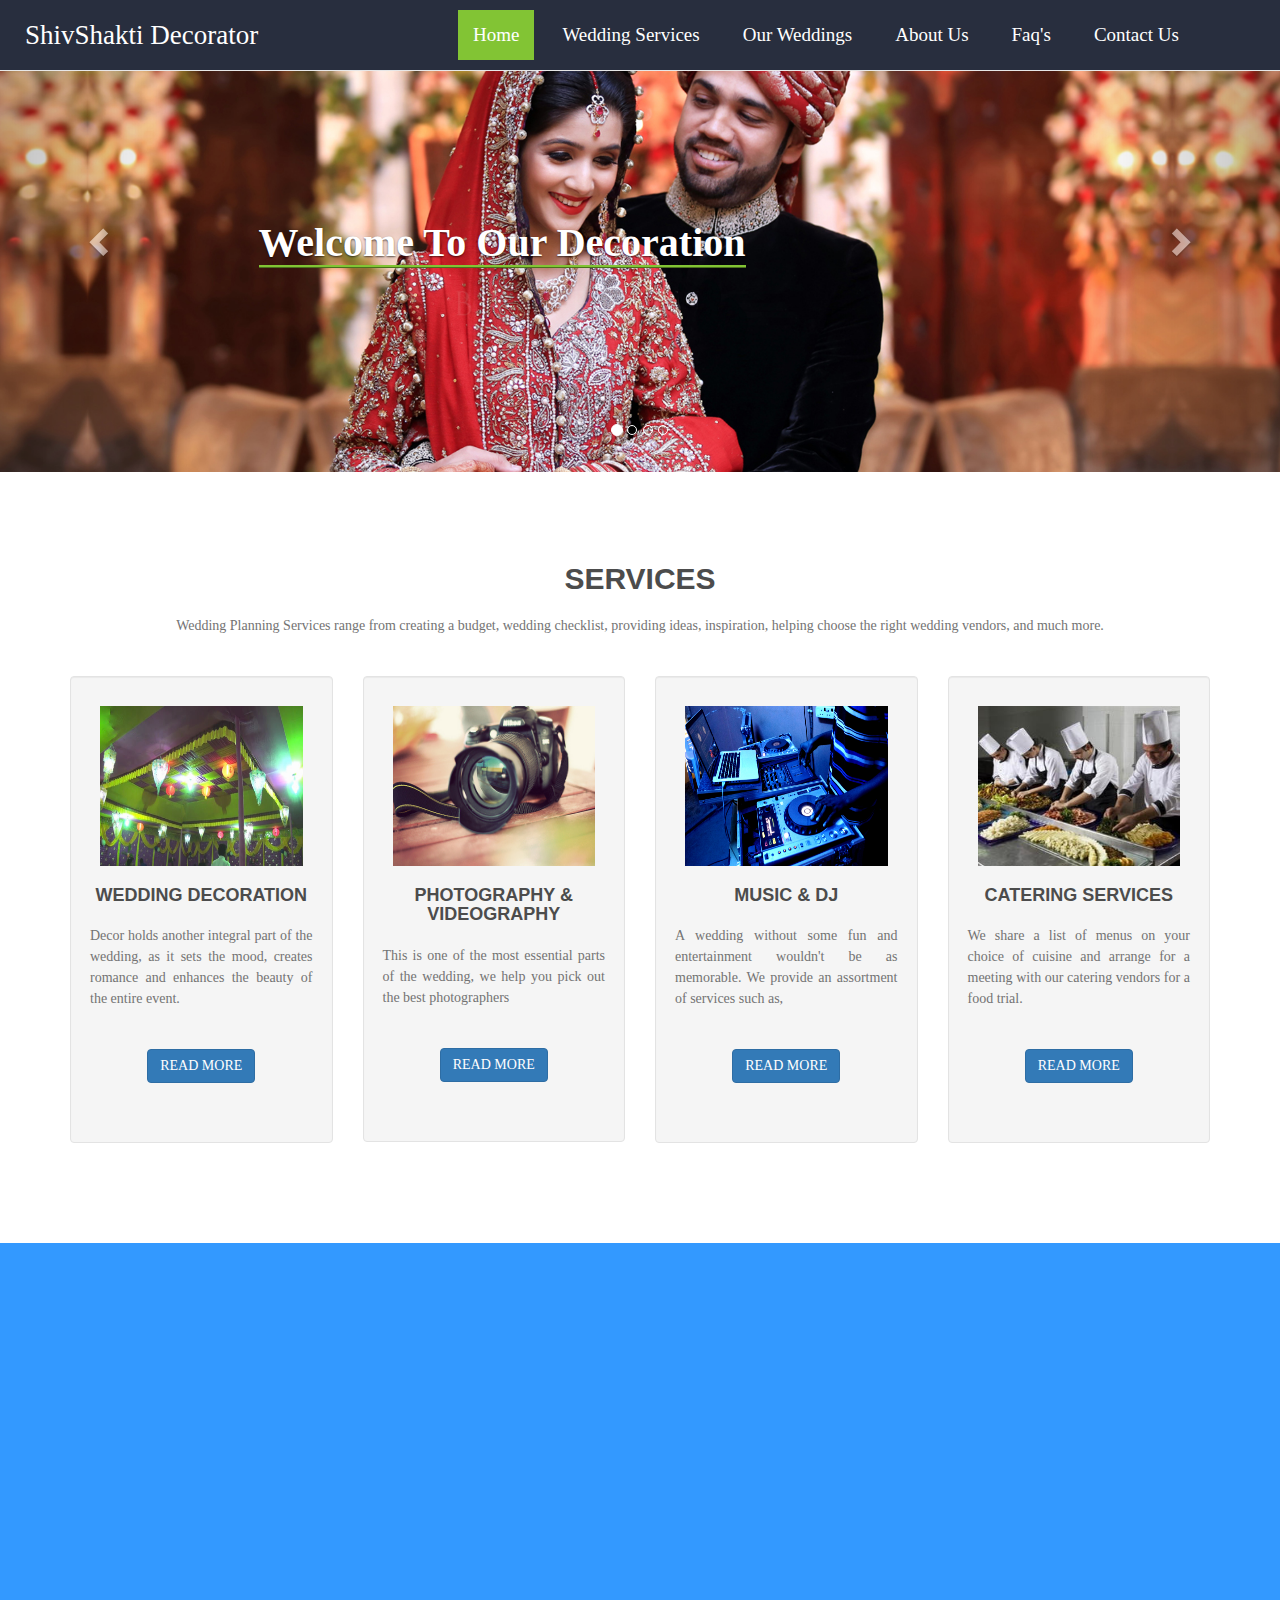
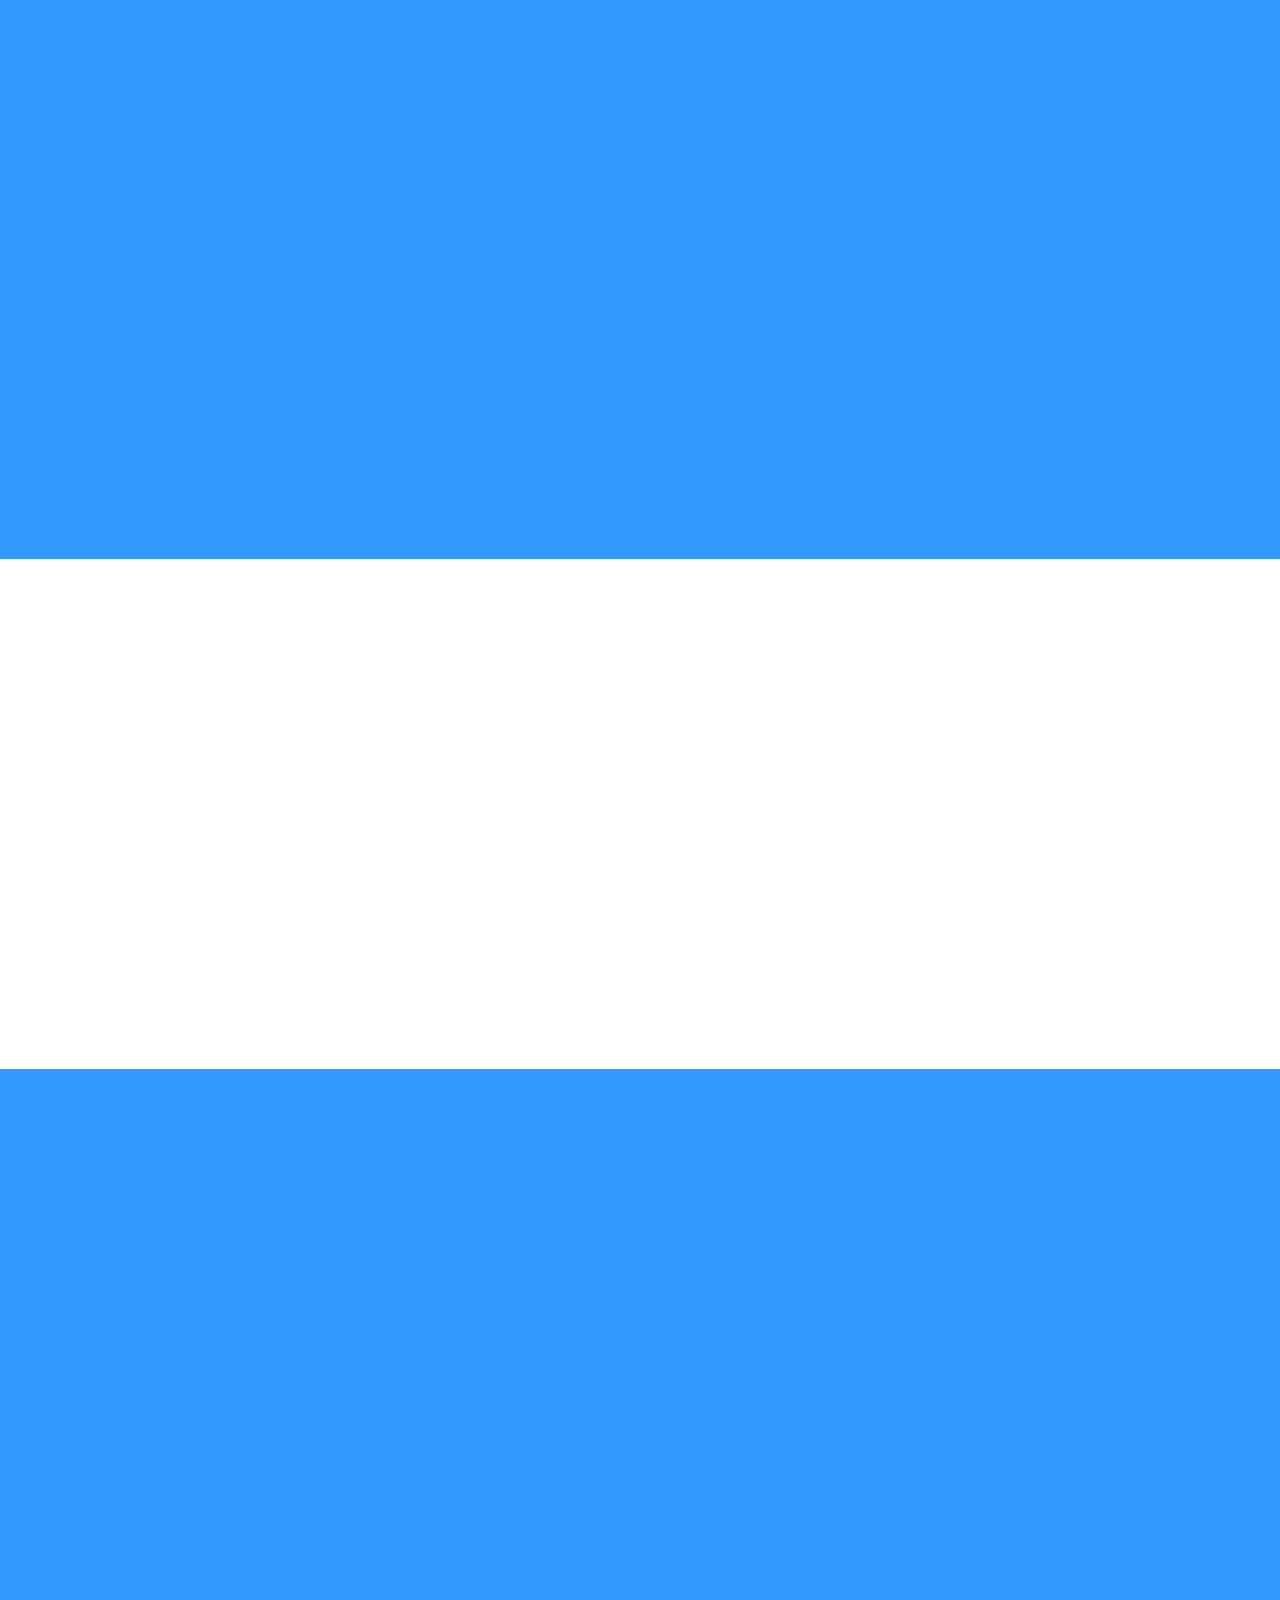
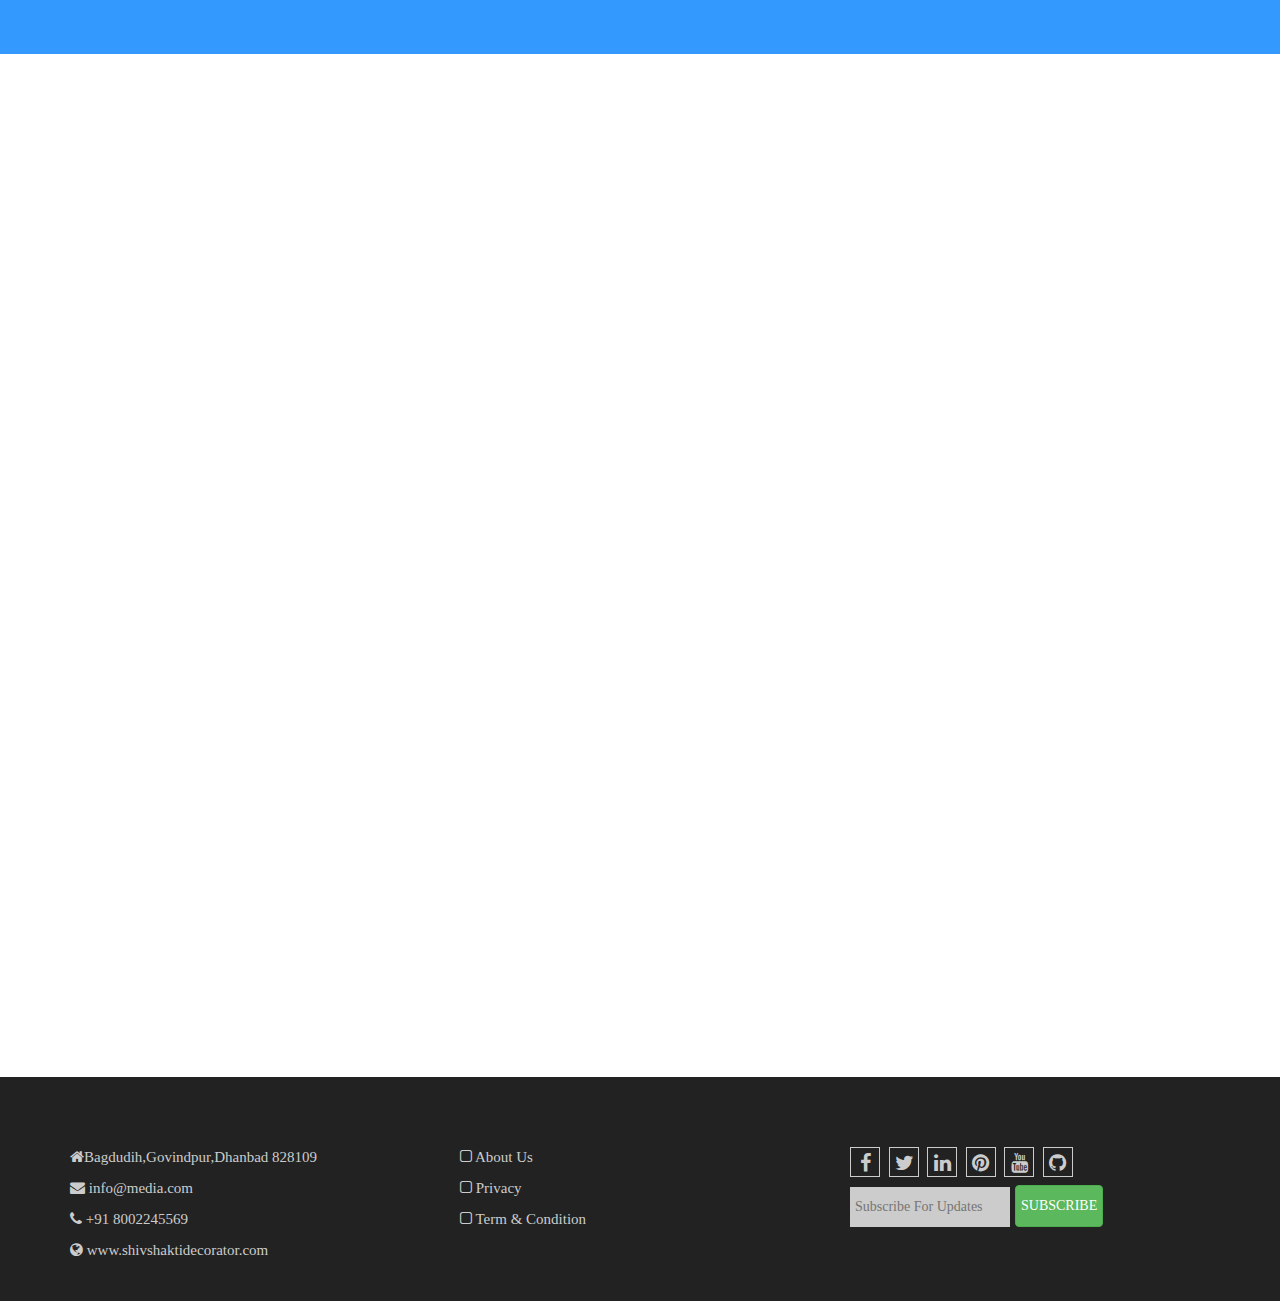
==== index.html @ d897a0ee "first commit" ====
<!DOCTYPE html>
<html lang="en">
  <head>
    <meta charset="utf-8">
    <meta http-equiv="X-UA-Compatible" content="IE=edge">
    <meta name="viewport" content="width=device-width, initial-scale=1">
    <!-- The above 3 meta tags *must* come first in the head; any other head content must come *after* these tags -->
    <title>wedding Planner</title>

    <!-- Bootstrap -->
    <link href="css/bootstrap.min.css" rel="stylesheet">
    <link rel="stylesheet" href="font-awesome-4.7.0/css/font-awesome.min.css">
    <link rel="stylesheet" href="css/style.css">
    <link rel="stylesheet" href="css/animate.min">
    <link rel="stylesheet" href="css/animate.min.css">
    <!-- HTML5 shim and Respond.js for IE8 support of HTML5 elements and media queries -->
    <!-- WARNING: Respond.js doesn't work if you view the page via file:// -->
    <!--[if lt IE 9]>
      <script src="https://oss.maxcdn.com/html5shiv/3.7.3/html5shiv.min.js"></script>
      <script src="https://oss.maxcdn.com/respond/1.4.2/respond.min.js"></script>
    <![endif]-->
  </head>
  <body>
   
   

<!-- new menu-->

    <nav class="navbar navbar-custom navbar-nav navbar-default navbar-fixed-top">
 <div class="container-fluid">
 <div class="row">
 <div class="col-md-4">
 <div class="navbar-header">
 <buttom type="buttom" class="navbar-toggle" data-toggle="collapse" data-target="#robust">
 <span class="icon-bar"></span>
  <span class="icon-bar"></span>
   <span class="icon-bar"></span>
 </buttom>
 <a href="#" class="navbar-brand">ShivShakti Decorator</a>
 </div>
 </div>
 <div class="col-md-8">
 <div class="collapse navbar-collapse" id="robust">
 <ul class="nav navbar-nav">
 <li class="active"><a href="#header">Home</a></li>
 <li><a href="#services">Wedding Services</a></li>
 <li><a href="#wedding">Our Weddings</a></li>
 <li><a href="#Aboutus">About Us</a></li>
 <li><a href="#faq">Faq's</a></li>
 <li><a href="#contact">Contact Us</a></li>
 </ul>
 </div>
 </div>
 </div>
 </div>
 </nav>
   

<!-- end new menu -->
<!-- silder-->

    <div id="header" class="slider">
        <div id="slider1" class="carousel slide" data-ride="carousel">
            <ol class="carousel-indicators">
                <li data-target="#slider1" data-style-to="0" class="active"></li>
                 <li data-target="#slider1" data-style-to="1" ></li>
                  <li data-target="#slider1" data-style-to="2" ></li>
                   <li data-target="#slider1" data-style-to="3" ></li>
            </ol>
            <div class="carousel-inner">
                <div class="item active">
                    <img src="images/slider7.jpg" alt="image">
                    <div class="carousel-caption">
                        <p class="wow swing" ><b >Welcome To Our Decoration</b ></p>
                </div>
                </div>
                 <div class="item">
                    <img src="images/slider5.jpg" alt="image">
                    <div class="carousel-caption">
                        <p class="wow swing" ><b >Stage Decoration</b ></p>
                </div>
                </div>
                 <div class="item">
                    <img src="images/slider8.jpg" alt="image">
                    <div class="carousel-caption">
                        <p class="wow swing" ><b >Mandap Decoration</b ></p>
                </div>
                </div>
                 <div class="item">
                    <img src="images/slider6.jpg" alt="image">
                    <div class="carousel-caption">
                        <p class="wow swing" ><b >Event Function</b ></p>
                </div>
                </div>
            </div>
            <a href="#slider1" class="left carousel-control" data-slide="prev">
                <span class="glyphicon glyphicon-chevron-left"></span></a>

                <a href="#slider1" class="right carousel-control" data-slide="next">
                <span class="glyphicon glyphicon-chevron-right"></span></a>
        </div>
    </div>

<!-- end silder-->
  

 
 <!--- Services ---->
 
 <div id="services" class="services">
     <div class="container">
         <h2 class="wow fadeInUp">Services</h2>
         <p class="wow fadeInUp" data-wow-delay="0.4">Wedding Planning Services range from creating a budget, wedding checklist, providing ideas, inspiration, helping choose the right wedding vendors, and much more.</p>
         <div class="row">
             <div class="col-lg-3 col-md-3 wow fadeInLeft" data-wow-delay="1.6s">
                <div class="well">
               <img src="images/img/p4.png"  alt="" class="img-responsive">
                 <h4>Wedding Decoration</h4>
                 <p class="text-justify">Decor holds another integral part of the wedding, as it sets the mood, creates romance and enhances the beauty of the entire event.
                 </p>
                 <p class="text-center"><a href="weddingdec.html" class="btn btn-primary">Read More</a>
             </div>
         </div>
             <div class="col-lg-3 col-md-3 wow fadeInLeft" data-wow-delay="1.2s">
                 <div class="well">
                 <img src="images/img/p1.jpg"  alt="" class="img-responsive">
                 <h4>Photography & videography</h4>
                 <p class="text-justify">This is one of the most essential parts of the wedding, we help you pick out the best photographers 
                 </p>
                  <p class="text-center"><a href="photography.html" class="btn btn-primary">Read More</a>
             </div>
             </div>
             <div class="col-lg-3 col-md-3 wow fadeInLeft" data-wow-delay="0.8s">
                <div class="well">
                <img src="images/img/p2.jpg"  alt="" class="img-responsive">
                 
                  <h4>Music & DJ</h4>
                 <p class="text-justify">A wedding without some fun and entertainment wouldn't be as memorable. We provide an assortment of services such as,
                 </p>
                  <p class="text-center"><a href="music.html" class="btn btn-primary">Read More</a>
             </div>
             </div>
             <div class="col-lg-3 col-md-3 wow fadeInLeft" data-wow-delay="0.4s">
                <div class="well">
                 <img src="images/img/p3.jpg"  alt="" class="img-responsive">
                  
                 <h4>Catering services</h4>
                 <p class="text-justify">We share a list of menus on your choice of cuisine and arrange for a meeting with our catering vendors for a food trial.
                 </p>
                  <p class="text-center"><a href="food.html" class="btn btn-primary">Read More</a>
             </div>
             </div>
         </div>
     </div>
 </div>
 
<!---- End Services ---->
 
<!----- Pricing ------>

<div id="wedding" class="pricing">
    <div class="container">
        <div class="row">
            <h2 class="wow fadeInUp">Meet Our Weddings</h2>
            <p class="wow fadeInUp" data-wow-delay="0.4"></p>
            <div class="col-lg-3 col-md-3 wow flipInY" data-wow-delay="0.8s">
                 <div class="well">
                <img src="images/team/w1.jpg" alt="" class="img-responsive">
                <h4 >sangeeta & jayanth</h4>
            </div>
            </div>
            <div class="col-lg-3 col-md-3 wow flipInY" data-wow-delay="1.2s">
                 <div class="well">
               <img src="images/team/w2.jpg" alt="" class="img-responsive">
                <h4>aarti & bhairava</h4>
            </div>
            </div>
            <div class="col-lg-3 col-md-3 wow flipInY" data-wow-delay="1.6s">
                 <div class="well">
                <img src="images/team/w3.jpg" alt="" class="img-responsive">
                <h4>nidhi & abhay</h4>
            </div>
            </div>
            <div class="col-lg-3 col-md-3 wow flipInY" data-wow-delay="2s">
                 <div class="well">
               <img src="images/team/w4.jpg" alt="" class="img-responsive">
                <h4>praveen & divya</h4>
            </div>
            </div>
             <div class="col-lg-3 col-md-3 wow flipInY" data-wow-delay="0.8s">
                 <div class="well">
                <img src="images/team/w5.jpg" alt="" class="img-responsive">
                <h4>priya & satish</h4>
            </div>
            </div>
            <div class="col-lg-3 col-md-3 wow flipInY" data-wow-delay="1.2s">
                 <div class="well">
               <img src="images/team/w7.jpg" alt="" class="img-responsive">
                <h4>amit & vaishali </h4>
            </div>
            </div>
            <div class="col-lg-3 col-md-3 wow flipInY" data-wow-delay="1.6s">
                 <div class="well">
                <img src="images/team/w6.jpeg" alt="" class="img-responsive">
                <h4>mohit & suman </h4>
            </div>
            </div>
            <div class="col-lg-3 col-md-3 wow flipInY" data-wow-delay="2s">
                 <div class="well">
               <img src="images/team/w8.jpg" alt="" class="img-responsive">
                <h4>rachna & vivek</h4>
            </div>
            </div>
        </div>
    </div>
</div>
 
 <!--- End Pricing ---->
 
 
<!-- about us-->
<div id="Aboutus" class="aboutus">
     <div class="container">
         <div class="row">
           <h2 class="wow fadeInUp"><u>About Us</u></h2>
           <div class="col-sm-4" >
            
           <div class="wow bounceInLeft" data-wow-delay="0.5s">
          
                 <img src="images/team/team-3.jpg" alt="">
             </div>
           </div>
           <div class="col-sm-8">
             <div class=" wow bounceInRight" data-wow-delay="0.5s">
                 <p>Rings & Roses ~ Wedding Planners has become synonymous with the words “wedding planning” and find themselves to be the first and one of the best Wedding planners in Bangalore. Conceived way back in 1998, it was the first of its kind in Bangalore (perhaps even the country) and has organized more than 300+ weddings ever since.</p>
<p>Rings & Roses is the brainchild of Christopher and Rosemary Ratnam. It all began in the year 1994, when Rosemary Ratnam attended a close friend’s daughter’s wedding. The wedding was interrupted by heavy rainfall, seeing how stressed everybody was, the thought of Wedding Planning struck Rosemary. She took up the Mary Rinar Churchman course in Wedding consultancy – so that she felt qualified enough to begin her company. Her husband, Christopher, as he put it is the “supporting cast” – and has always been her backbone and supported her at every step of the journey.</p>
             </div>
             </div>
         </div>
     </div>
 </div>

<!-- end about us

<!--- Clients ---->

<div id="faq" class="clients">
    <div class="container">
        <div class="row">
            <h2 class="wow fadeInUp">FREQUENTLY ASKED QUESTIONS</h2>
            <p class="wow fadeInUp" data-wow-delay="0.4">
             <div class="col-sm-12" >
              <div class=" wow fadeInUp" data-wow-delay="0.8s">
           <h3> <b>WHY DO I NEED A WEDDING PLANNER?</b></h3>
 </div>
  <div class=" wow fadeInUp" data-wow-delay="1.2s">
<p>A wedding planner will save you considerable stress during the planning process and especially on the actual day of your wedding. They’ll also serve as your creative partner – not just overseeing logistical matters – but also providing a wealth of ideas, insights, opinions, and more. Don’t have time to research vendors? Wedding Planners do all the planning and legwork. That way, you just show up to appointments, approve designs, sample menus, and so on. Also, planners know the best vendors to hire and they can get you great rates…In short, they are there to take all the stress out of planning and organising your wedding while still providing you with everything you want for the big day.
They will ensure that you remain within the budget, manage your accounts and due payments
Negotiate to get the best possible deals and prices from vendors through their insider knowledge
Offer great advice on locations, decoration ideas and other services
Take the stress out of your wedding by shouldering responsibility for all the organization</p>
        </div>
         <div class=" wow fadeInUp" data-wow-delay="1.9s">
       <h3> <b>HOW MUCH DO YOUR WEDDING PLANNING SERVICES COST?</b></h3>
</div>
<div class=" wow fadeInUp" data-wow-delay="2.2s">
<p>Wedding planners generally charge a management/service fee, which is typically a percentage of the total wedding budget and amount of work and is finalised after discussions with you. However there are costs savings you will receive from the special rates offered exclusively to us by our vendors and suppliers. Hiring us does not necessarily cost you more than your planned budget.</p>
    </div>
    </div>
    </div>
</div>
 </div>
<!---- End Clients ----->
<!--- Contact ------>

<div id="contact" class="contact">
    <div class="container">
        <div class="row">
            <h2 class="wow fadeInUp">Contact</h2>
            <p class="wow fadeInUp" data-wow-delay="0.4">Hiring a wedding planner is the best gift you can give yourself....</p>
            <div class="col-lg-6 col-md-6">
                <div class="input-group input-group-lg wow fadeInUp" data-wow-delay="0.8s">
                    <span class="input-group-addon" id="sizing-addon1"><i class="fa fa-user" aria-hidden="true"></i></span>
                    <input type="text" class="form-control" aria-describedby="sizing-addon1" placeholder="Full Name">
                </div>
                <div class="input-group input-group-lg wow fadeInUp" data-wow-delay="1.2s">
                    <span class="input-group-addon" id="sizing-addon1"><i class="fa fa-envelope" aria-hidden="true"></i></span>
                    <input type="text" class="form-control" aria-describedby="sizing-addon1" placeholder="Email Address">
                </div>
                <div class="input-group input-group-lg wow fadeInUp" data-wow-delay="1.6s">
                    <span class="input-group-addon" id="sizing-addon1"><i class="fa fa-phone" aria-hidden="true"></i></span>
                    <input type="text" class="form-control" aria-describedby="sizing-addon1" placeholder="Phone Number">
                </div>
            </div>
            <div class="col-lg-6 col-md-6">
                <div class="input-group wow fadeInUp" data-wow-delay="2s">
                    <textarea name="" id="" cols="80" rows="6" class="form-control"></textarea>
                </div>
                <button class="btn btn-lg wow fadeInUp" data-wow-delay="2.4s">Submit Your Message</button>
            </div>
        </div>
        <br/>
         <div class="col-lg-12 col-md-12">
            <div class=" wow fadeInUp" data-wow-delay="2.4s">
        <iframe src="https://www.google.com/maps/embed?pb=!1m18!1m12!1m3!1d3648.9614563265277!2d86.61134571436058!3d23.855502390671354!2m3!1f0!2f0!3f0!3m2!1i1024!2i768!4f13.1!3m3!1m2!1s0x39f6c71b1f283151%3A0x9ace99941fd1e3f0!2sshiv+shakti+decorator!5e0!3m2!1sen!2sin!4v1508696627686" width="100%" height="450" frameborder="0" style="border:0" allowfullscreen></iframe>"
    </div>
    </div>
</div>
</div>
 
 <!---- End Contact ----->
 
 
 <!---- Footer ---->
 
 <div id="footer" class="footer">
     <div class="container">
         <div class="row">
             <div class="col-lg-4 col-md-4">
                 <h4 class="wow fadeInUp" data-wow-delay="1.0s">Contact Us</h4>
                 <p><i class="fa fa-home" aria-hidden="true"></i>Bagdudih,Govindpur,Dhanbad 828109</p>
                 <p><i class="fa fa-envelope" aria-hidden="true"></i> info@media.com</p>
                 <p><i class="fa fa-phone" aria-hidden="true"></i> +91 8002245569</p>
                 <p><i class="fa fa-globe" aria-hidden="true"></i> www.shivshaktidecorator.com</p>
             </div>
             <div class="col-lg-4 col-md-4" >
                 <h4 class="wow fadeInUp" data-wow-delay="1.0s">About</h4>
                 <p><i class="fa fa-square-o" aria-hidden="true"></i> About Us</p>
                 <p><i class="fa fa-square-o" aria-hidden="true"></i> Privacy</p>
                 <p><i class="fa fa-square-o" aria-hidden="true"></i> Term & Condition</p>
             </div>
             <div class="col-lg-4 col-md-4" >
                 <h4 class="wow fadeInUp" data-wow-delay="1.0s">Stay in touch</h4>
                 <i class="social fa fa-facebook" aria-hidden="true"></i>
                 <i class="social fa fa-twitter" aria-hidden="true"></i>
                <i class="social fa fa-linkedin" aria-hidden="true"></i>
                <i class="social fa fa-pinterest" aria-hidden="true"></i>
                <i class="social fa fa-youtube" aria-hidden="true"></i>
                <i class="social fa fa-github" aria-hidden="true"></i><br>
                <input type="email" placeholder="Subscribe For Updates"><button class="btn btn-success">Subscribe</button>
             </div>
         </div>
     </div>
 </div> 
   

    <!-- jQuery (necessary for Bootstrap's JavaScript plugins) -->
    <script src="https://ajax.googleapis.com/ajax/libs/jquery/1.12.4/jquery.min.js"></script>
    <!-- Include all compiled plugins (below), or include individual files as needed -->
    <script src="js/wow.min.js"></script>
    <script>
    new WOW().init();
    </script>
    <script src="js/bootstrap.min.js"></script>
  </body>
</html>
---- css/style.css ----
* {

    padding: 0;
    margin: 0;
}

body {
    overflow-x: hidden;
    font-family:'Roboto Slab',serif; 
    text-rendering: optimizeLegibility !important;
    -webkit-font-smoothing: antialiased !important;
}


li {

    list-style: none;
    display: inline-block
}

a {

    text-decoration: none;
    transition: all 300ms ease-in-out;
}

a:hover,
a:active {

    text-decoration: none;
}

h1,
h2,
h4 {
    font-family: 'PT Sans Narrow', Arial, sans-serif;
    text-transform: uppercase;
    font-weight: 700;
}

p {
    font-size: 15px;
    line-height: 21px;
}

.btn {

    transition: all 300ms ease-in-out;
    font-weight: 500 !important;
    text-transform: uppercase;
}

.btn:hover {

    background-color: #ededed !important;
    color: #3c3c3c !important;
    border: 1px solid #fff !important;
}



.navbar-custom
{
    background-color:#282e3e;
    color:#fff;
    border-radius:0px;
    padding:10px;
}

.navbar-custom .navbar-nav>li>a
{
    color:#fff;
    font-size:19px;
    margin-left:13px;
}

.navbar-custom .navbar-nav>.active>a
{
    color:#fff;
    background-color:#82c434;
}
.navbar-custom .navbar-nav>li>a:hover
{
    background-color: #82c434;
}
.navbar-custom .navbar-brand
{
    color: #fff;
    font-size: 27px;
    margin-left: 15px;
}
.navbar-custom .navbar-brand:hover
{
    color: #fff;
    font-size: 27px;
}

/* slider */
.slider
{
    width: 100%;
    padding: 0px;
    margin: 0px;


}
.carousel-caption
{
    color: #fff;
    position: absolute;
    top: 45%;
    left: -20px;
}
.slider b
{
    font-size: 40px;
    border-bottom-style: ridge;
    font-weight: bold;
    border-bottom-color: #82c434;
}

/*SERVICES*/

.services {
    
    padding: 80px 0 80px;
    text-align: center;
}

.services h2,
.services h4 {
    
    color: #4c4c4c;
    margin: 10px 0 20px;
}


.services p {
    
    color: #737373;
    font-size: 14px;
    padding-bottom: 30px;
}


.services img {
    
    height: 180px;
    width: 260px;
    font-size: 10px;
    padding: 10px 10px;
    
}
.well:hover
{
    box-shadow: -1px 2px 18px #888888;
}

@media(max-width:768px) {
    
    .services {
        
        padding: 20px;
    }
}


/*our wedding*/

.pricing {
    
    padding: 50px 0 80px;
    text-align: center;
    background-color: #3399ff;
}

.pricing h2,
.pricing p {
    
    color: #fff;
}

.pricing p {
    
    padding-bottom: 40px;
}


.pricing img {
    
    height: 240px;
    width: 290px;
    font-size: 10px;
    padding: 10px 10px;
    border-radius:0px 30px;
    
}

.pricing h4
{
    color: #800080;
     font-size: 15px;

}
.well:hover
{
    box-shadow: -2px 7px 22px #0C090A;
}


@media(max-width:768px) {
    
    .pricing {
        
        padding: 30px;
    }
    
    .packages {
        
        width: 80%;
        margin-left: 25px;
    }
}




/*About us*/
.aboutus {
    
    height: 500px;
    width: 100%;
    padding: 30px 0 30px;
    margin-top: 10px;
    
    }


.aboutus img {
    
    height: 250px;
    width: 210px;
    margin: 30px 0 0 80px;
}

.aboutus h2 {
    color: #4c4c4c;
    font-weight: 700;
    padding-top: 30px;
    text-align: center;
}


.aboutus p
{
    
    margin-top: 30px;
    margin-left: 30px;
    
}



@media(max-width:768px) {
    
    .aboutus {
        
        padding: 30px;
        height: 750px;
    }
    
    .aboutus img {
        
        width: 60%;
        height: 250px;
        margin: 20px 0 0 20px;
    }
    
    
    
    .aboutus h1 {
        
        font-size: 20px;
    }
    
    .aboutus p {
        
        font-size: 13px;
    }
}

/*CLINTS*/

.clients {
    
    padding: 50px 0 80px;
    background-color: #3399ff;
    text-align: center;
    color: #fff;
}

.clients h2 {
    
    color: #fff;
}
.clients h3 {
    
    margin-top: -10px;
    color: black;
}

.clients p {
    
    padding-bottom: 40px;
    font-size: 15px;
}

@media(max-width:768px) {
    
    .clients p{
        
       font-size: 13px;
    }
    
}
/*CONTACT*/

.contact {
    
    padding: 50px 0 80px;
    text-align: center;
}

.contact p {
    
    padding-bottom: 80px;
    color: #737373;
}

.contact h2 {
    
    color: #4c4c4c;
    margin: 20px 0 20px;
}

.contact .input-group {
    
    margin-bottom: 25px;
}

.contact .form-control {
    
    border-radius: 0 !important;
}

.contact span {
    
    border-radius: 0 !important;
}

.contact .btn {
    
    border-radius: 0;
    width: 100%;
    font-size: 15px;
    background-color: #f08080;
    color: #fff;
}

.contact .btn:hover {
    
    background-color: #a85959 !important;
    color: #fff !important;
}


/*FOOTER*/

.footer {
    
    padding: 30px;
    color: #cccccc;
    background-color: #222222;
}


.footer .social {
    
    font-size: 20px;
    height: 30px;
    width: 30px;
    text-align: center;
    padding: 5px;
    border: 1px solid #cccccc;
    margin-bottom: 10px;
    margin-right: 5px;
}


.footer input {
    
    height: 40px;
    width: 160px;
    padding: 5px;
    border: none;
    background-color: #cccccc;
    color: #000;
}

.footer .btn {
    
    padding: 10px 5px 10px;
    margin: -3px 0 0 5px;
}
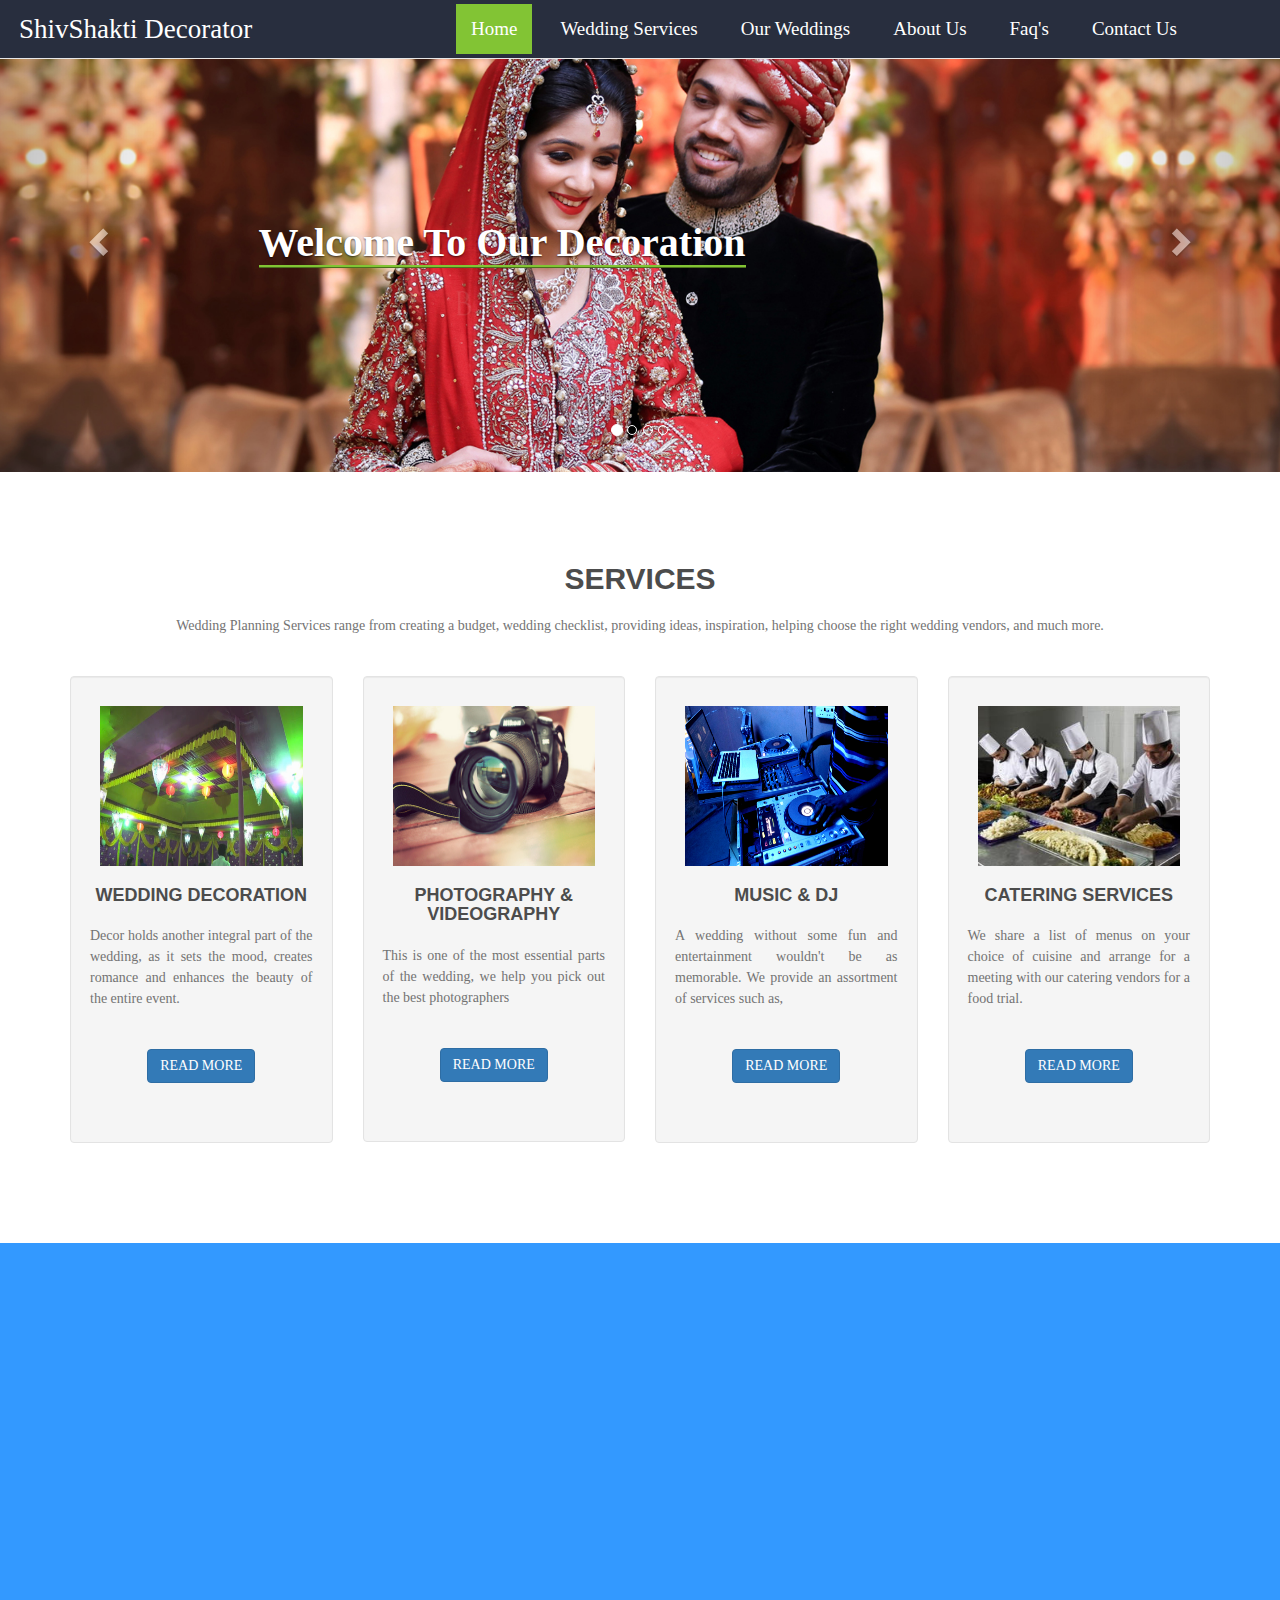
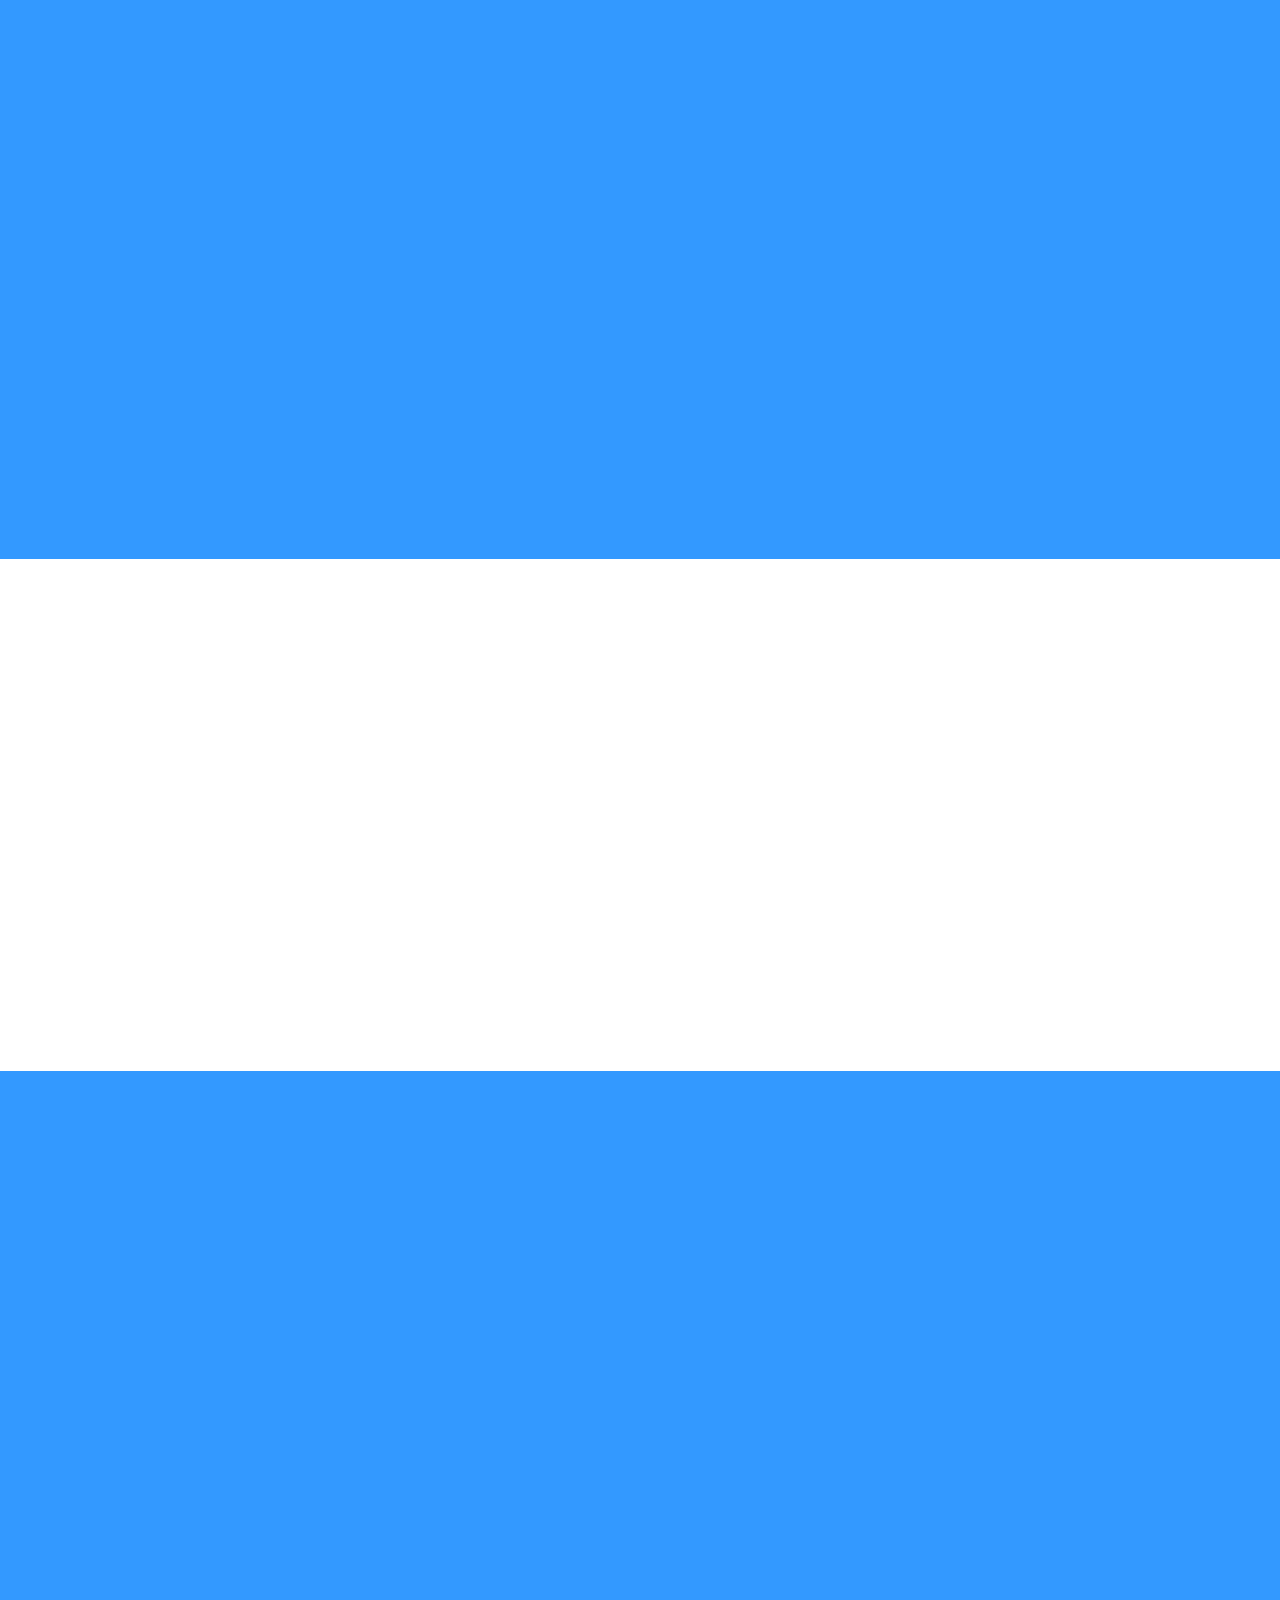
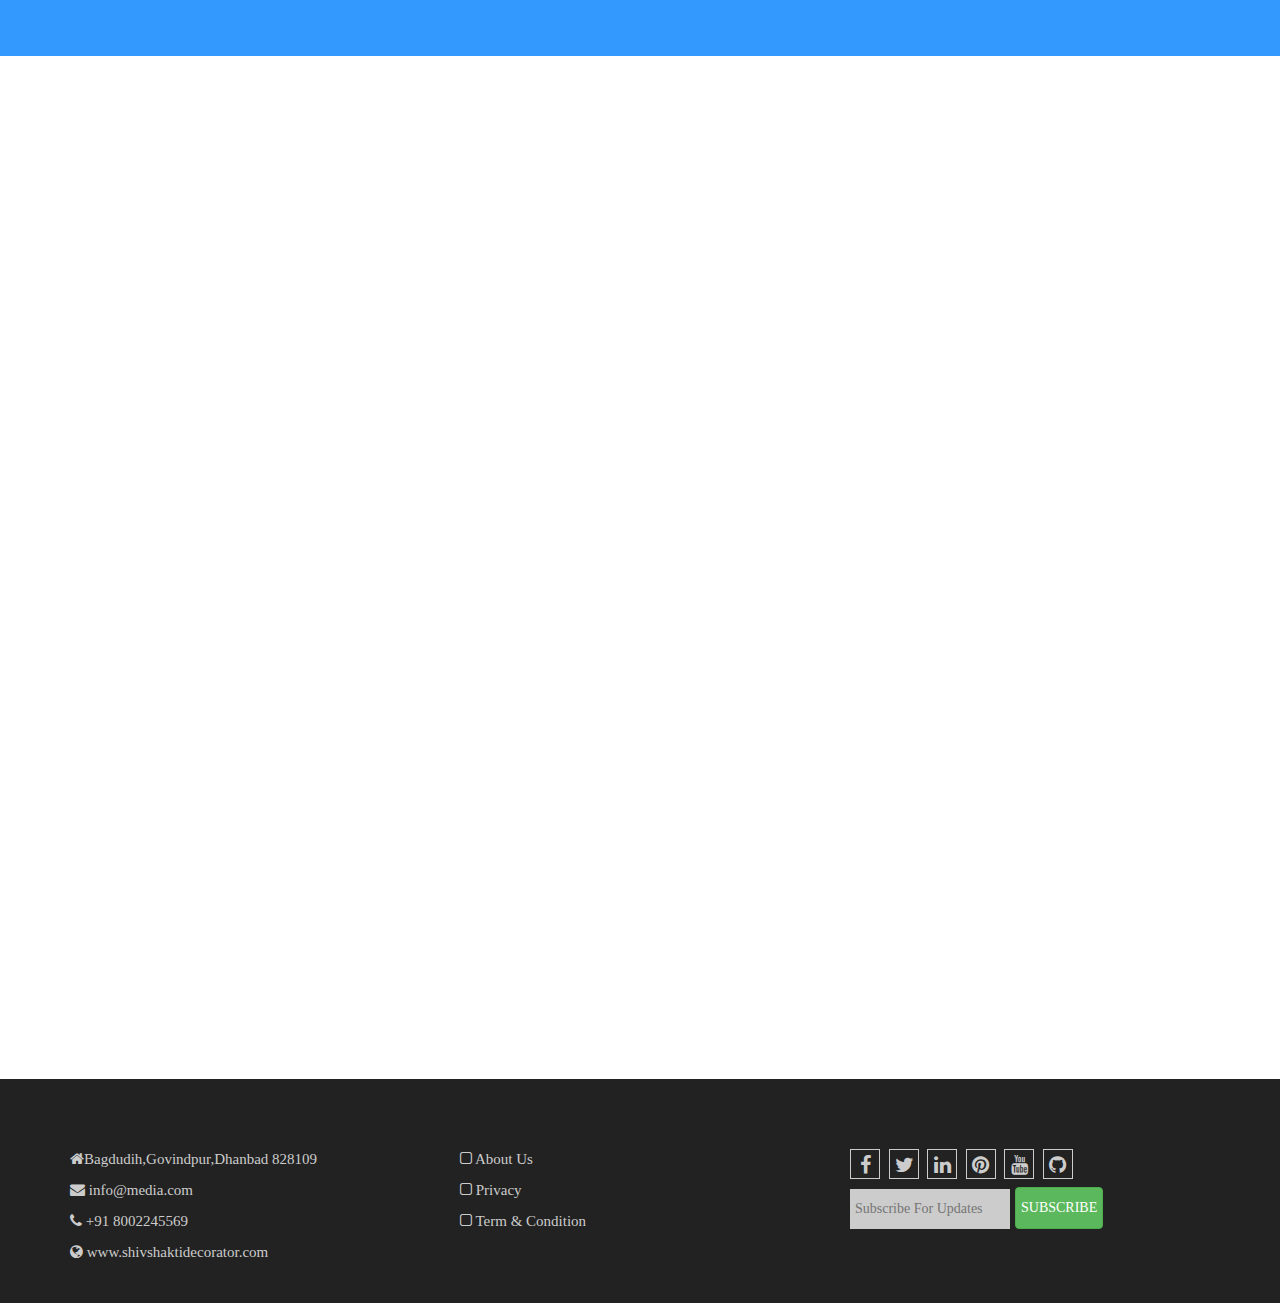
==== commit 7267786f: "shivshakti" ====
--- a/index.html
+++ b/index.html
@@ -232,8 +232,8 @@
            </div>
            <div class="col-sm-8">
              <div class=" wow bounceInRight" data-wow-delay="0.5s">
-                 <p>Rings & Roses ~ Wedding Planners has become synonymous with the words “wedding planning” and find themselves to be the first and one of the best Wedding planners in Bangalore. Conceived way back in 1998, it was the first of its kind in Bangalore (perhaps even the country) and has organized more than 300+ weddings ever since.</p>
-<p>Rings & Roses is the brainchild of Christopher and Rosemary Ratnam. It all began in the year 1994, when Rosemary Ratnam attended a close friend’s daughter’s wedding. The wedding was interrupted by heavy rainfall, seeing how stressed everybody was, the thought of Wedding Planning struck Rosemary. She took up the Mary Rinar Churchman course in Wedding consultancy – so that she felt qualified enough to begin her company. Her husband, Christopher, as he put it is the “supporting cast” – and has always been her backbone and supported her at every step of the journey.</p>
+                 <p>ShivShakti Decorator ~ Wedding Planners has become synonymous with the words “wedding planning” and find themselves to be the first and one of the best Wedding planners in Dhanbad. Conceived way back in 2005, it was the first of its kind in Dhanbad (perhaps even the District) and has organized more than 500+ weddings ever since.<br/><br/>
+"ShivShakti Decorator" as a wedding planner works closely with you and your family to weave a perfect dream. Whether you wish for small and intimate affair, a large scale royal production or an exotic destination wedding, we will make your event special and memorable. Wedding planned by ShivShakti Decorator makes use of the best of vendors from across the globe who are best in quality, highly reliable and experimental when it comes to production. Wedding planning at ShivShakti Decorator is all about weaving a perfect dream....</p>
              </div>
              </div>
          </div>
--- a/css/style.css
+++ b/css/style.css
@@ -65,7 +65,7 @@
     background-color:#282e3e;
     color:#fff;
     border-radius:0px;
-    padding:10px;
+    padding:4px;
 }
 
 .navbar-custom .navbar-nav>li>a
@@ -229,10 +229,7 @@
 /*About us*/
 .aboutus {
     
-    height: 500px;
-    width: 100%;
-    padding: 30px 0 30px;
-    margin-top: 10px;
+    padding: 50px 0 80px;
     
     }
 
@@ -257,7 +254,7 @@
     
     margin-top: 30px;
     margin-left: 30px;
-    
+    padding: 30px 0 30px;
 }
 
 
@@ -265,15 +262,13 @@
 @media(max-width:768px) {
     
     .aboutus {
-        
-        padding: 30px;
-        height: 750px;
+         padding: 30px;
     }
     
     .aboutus img {
         
-        width: 60%;
-        height: 250px;
+        width: 75%;
+        height: 220px;
         margin: 20px 0 0 20px;
     }
     
